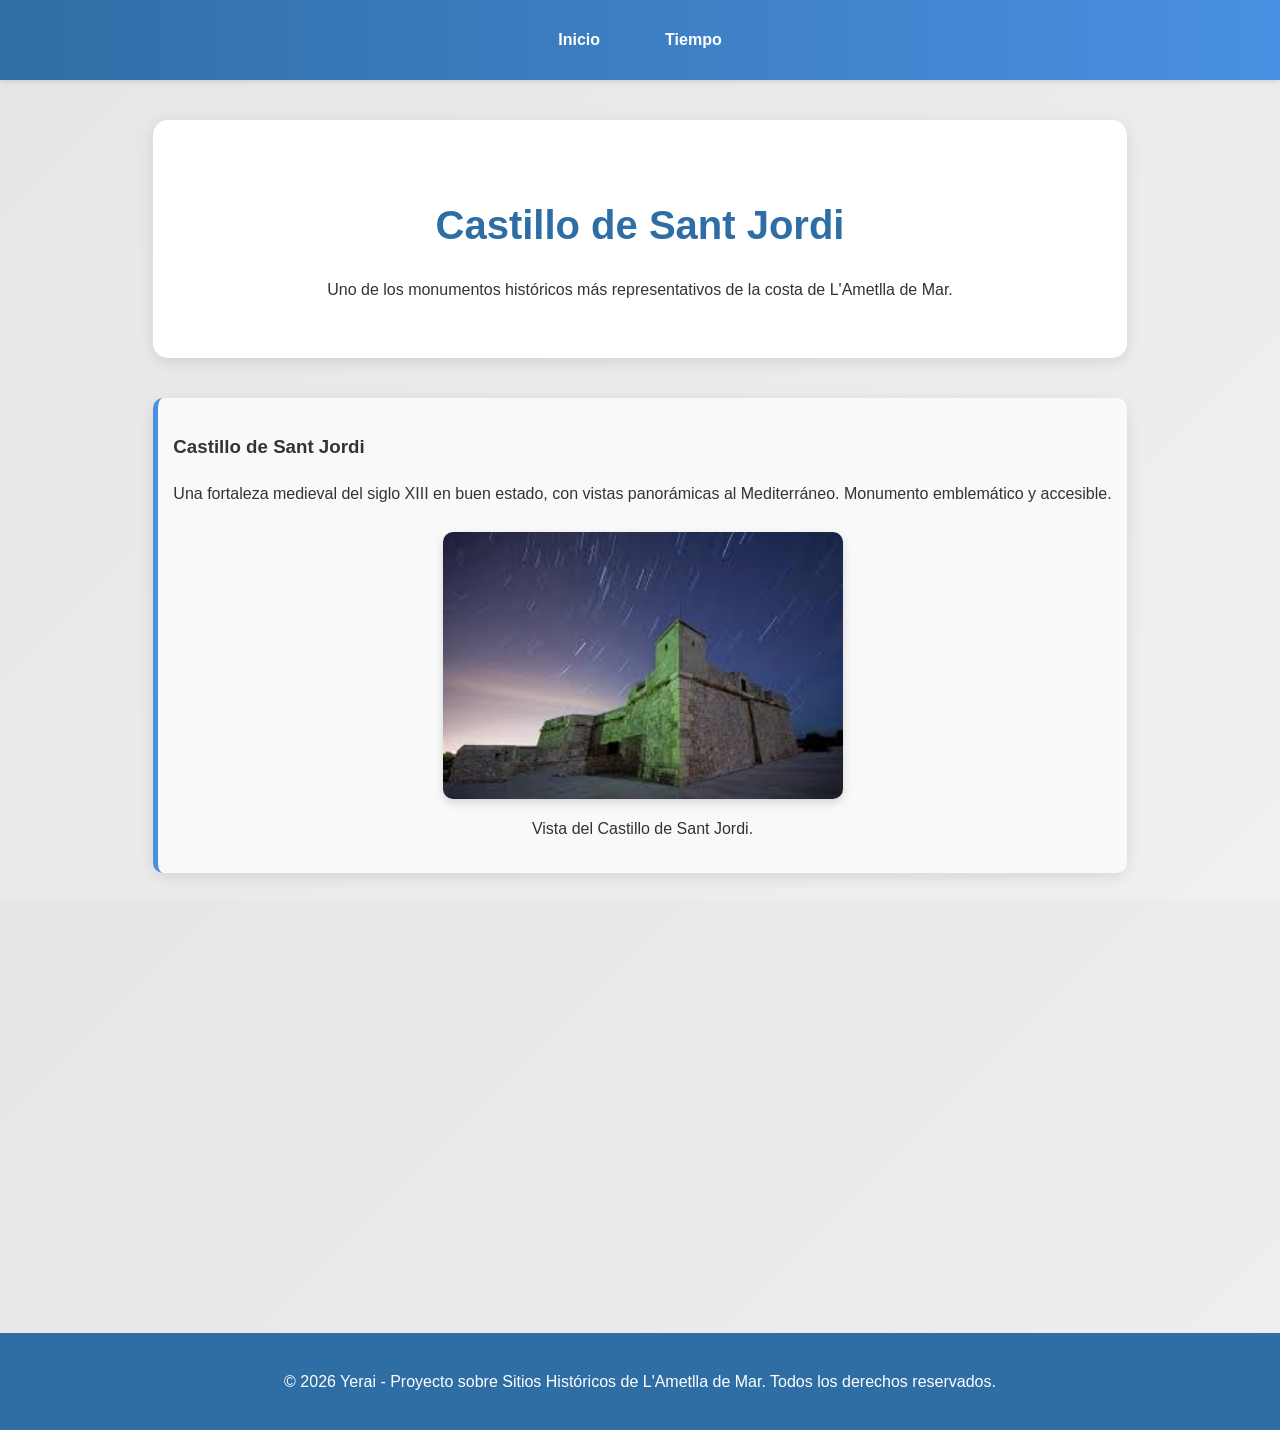
==== Castillo de Sant Jordi.html @ 8fd0814e "Add files via upload" ====
<!DOCTYPE html>
<html lang="es">
<head>
    <meta charset="UTF-8">
    <meta name="viewport" content="width=device-width, initial-scale=1.0">
    <title>Castillo de Sant Jordi</title>
    <link rel="icon" href="favicon.ico" type="image/x-icon">
    <link rel="stylesheet" href="style.css">
</head>

<body>

    <nav class="navbar">
        <a href="index.html">Inicio</a>
        <a href="tiempo.html">Tiempo</a>
    </nav>

    <main>

        <section class="hero">
            <h1>Castillo de Sant Jordi</h1>
            <p>Uno de los monumentos históricos más representativos de la costa de L'Ametlla de Mar.</p>
        </section>

        <section class="site-section">

            <article class="site-entry">
                <h3>Castillo de Sant Jordi</h3>
                <p>Una fortaleza medieval del siglo XIII en buen estado, con vistas panorámicas al Mediterráneo. Monumento emblemático y accesible.</p>

                <figure>
                    <img src="imagen/descarga.jpg" alt="Castillo de Sant Jordi" loading="lazy">
                    <figcaption>Vista del Castillo de Sant Jordi.</figcaption>
                </figure>
            </article>

        </section>

    </main>

    <footer>
        <p>&copy; 2026 Yerai - Proyecto sobre Sitios Históricos de L'Ametlla de Mar. Todos los derechos reservados.</p>
    </footer>

</body>
</html>
---- style.css ----
/* ESTILO GENERAL */
body {
    margin: 0;
    font-family: 'Segoe UI', Tahoma, Geneva, Verdana, sans-serif;
    background: linear-gradient(135deg, #e6e6e6, #f0f0f0);
    color: #333;
    line-height: 1.6;
}

/* NAVBAR */
.navbar {
    background: linear-gradient(90deg, #2f6ea5, #4a90e2);
    padding: 15px;
    box-shadow: 0 2px 5px rgba(0,0,0,0.1);
    position: sticky;
    top: 0;
    z-index: 100;
    display: flex;
    justify-content: center;
    gap: 15px;
}

.navbar a {
    color: white;
    text-decoration: none;
    padding: 12px 25px;
    border-radius: 25px;
    font-weight: bold;
    font-size: 16px;
    transition: background 0.3s ease, transform 0.2s ease;
    display: inline-block;
}

.navbar a:hover {
    background: rgba(255,255,255,0.2);
    transform: translateY(-2px);
}

/* CONTENIDO */
main {
    padding: 40px 20px;
    max-width: 1200px;
    margin: 0 auto;
}

/* CAJAS */
.hero,
.site-section,
.caja-clima {
    background: white;
    border-radius: 15px;
    box-shadow: 0 4px 15px rgba(0,0,0,0.1);
}

/* HERO */
.hero {
    padding: 40px;
    margin-bottom: 40px;
    text-align: center;
}

h1 {
    font-size: 2.5em;
    margin-bottom: 20px;
    color: #2f6ea5;
}

/* TARJETAS DE SITIOS */
.site-entry {
    margin-bottom: 20px;
    padding: 15px;
    background: #f9f9f9;
    border-radius: 10px;
    border-left: 5px solid #4a90e2;
    transition: transform 0.2s ease, box-shadow 0.2s ease;
}

.site-entry:hover {
    transform: translateY(-3px);
    box-shadow: 0 6px 15px rgba(0,0,0,0.15);
}

/* IMÁGENES */
.site-entry img {
    width: 100%;
    max-width: 400px;
    border-radius: 10px;
    margin: 10px 0;
    box-shadow: 0 4px 10px rgba(0,0,0,0.15);
    transition: transform 0.3s ease;
}

.site-entry img:hover {
    transform: scale(1.05);
}

.site-entry figure {
    text-align: center;
}

/* CLIMA */
.caja-clima {
    max-width: 400px;
    margin: 50px auto;
    padding: 30px;
    border-top: 5px solid #4a90e2;
}

.temp {
    font-size: 4em;
    font-weight: bold;
}

/* FOOTER */
footer {
    text-align: center;
    padding: 20px;
    background: #2f6ea5;
    color: white;
    margin-top: 400px;
}

/* RESPONSIVE */
@media (max-width: 768px) {
    h1 {
        font-size: 2em;
    }

    .navbar a {
        padding: 10px 15px;
        font-size: 14px;
    }

    .hero,
    .site-section {
        padding: 20px;
    }
}
html, body {
    height: 100%;
}

body {
    display: flex;
    flex-direction: column;
}

main {
    flex: 1;
}
.btn-link{
    display: block;
    width: 100%;
    padding: 15px;
    background-color: #ffffff;
    color: black;
    text-decoration: none;
    border-radius: 8px;
    box-sizing: border-box;
}

.btn-link:hover{
    background-color: #4a90e2;
    color: white;
}
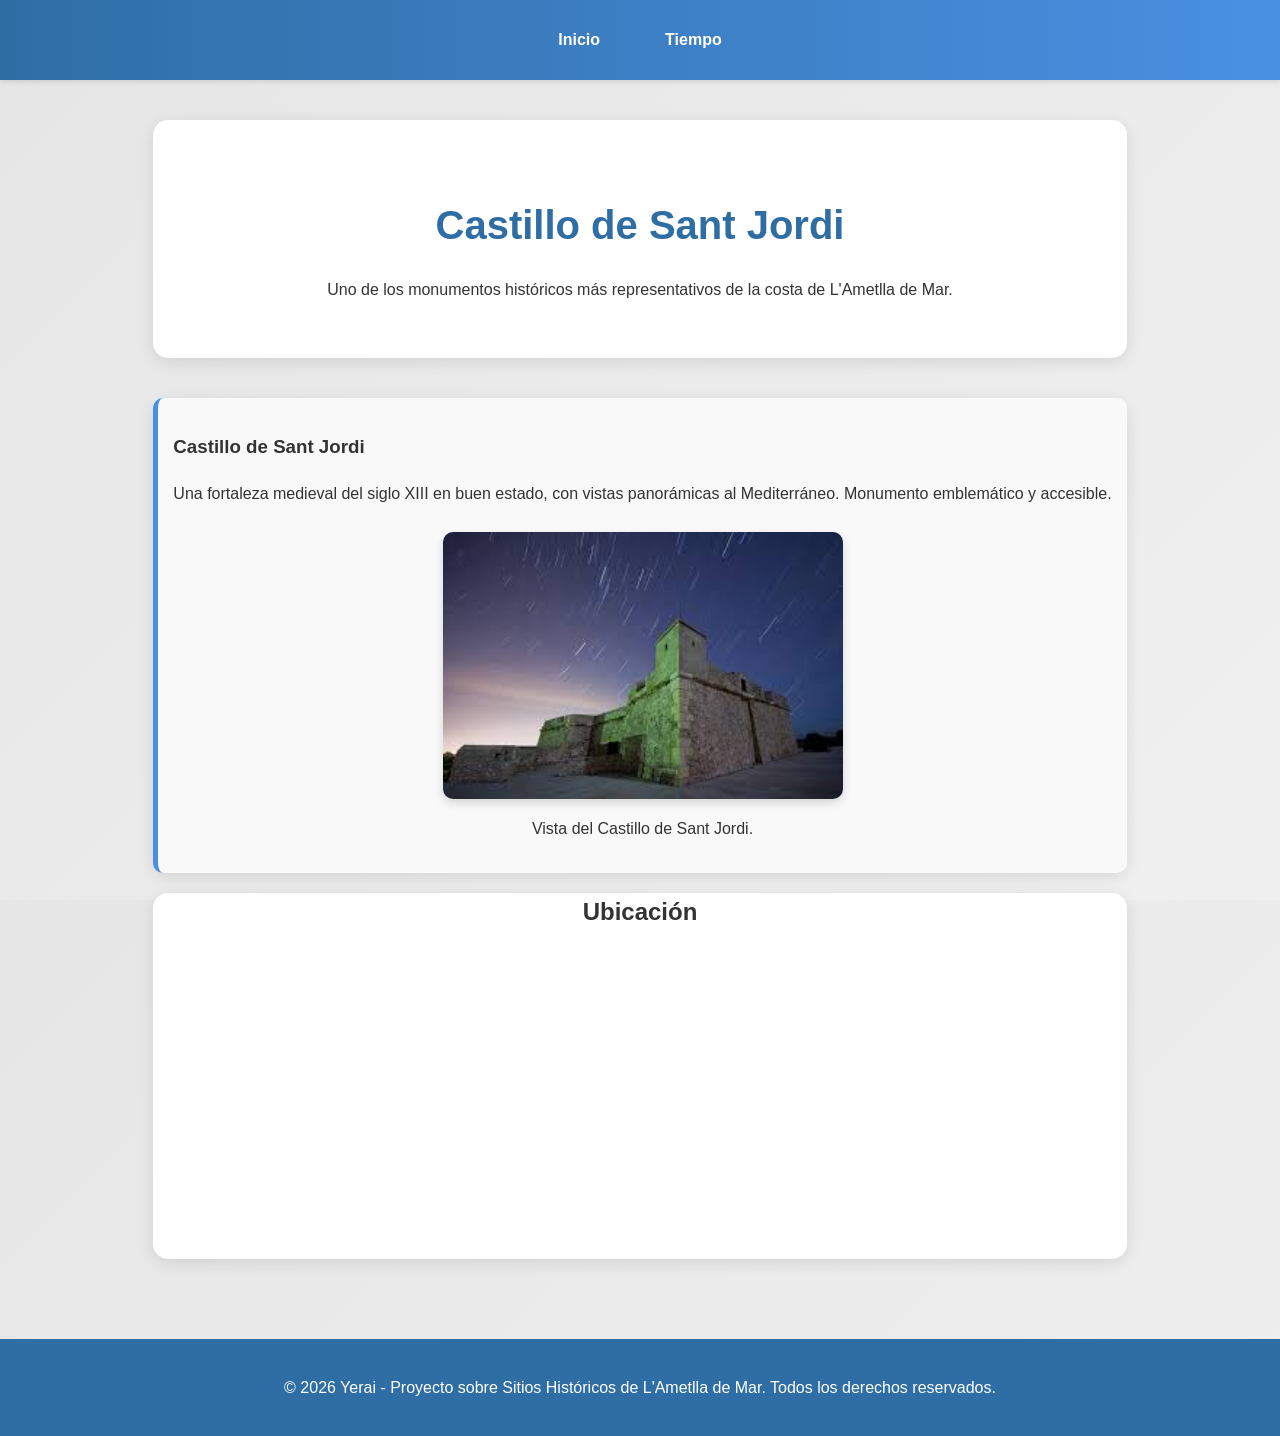
==== commit 4f19d1c1: "Add files via upload" ====
--- a/Castillo de Sant Jordi.html
+++ b/Castillo de Sant Jordi.html
@@ -4,7 +4,7 @@
     <meta charset="UTF-8">
     <meta name="viewport" content="width=device-width, initial-scale=1.0">
     <title>Castillo de Sant Jordi</title>
-    <link rel="icon" href="favicon.ico" type="image/x-icon">
+  <link rel="icon" href="imagen/OIP (1).jpg" type="image/jpeg">
     <link rel="stylesheet" href="style.css">
 </head>
 
@@ -35,7 +35,19 @@
             </article>
 
         </section>
+</article>
 
+<section class="site-section">
+<h2>Ubicación</h2>
+
+<iframe 
+src="https://www.google.com/maps?q=Castillo+de+Sant+Jordi+L'Ametlla+de+Mar&output=embed"
+width="100%" 
+height="300" 
+style="border:0;">
+</iframe>
+
+</section>
     </main>
 
     <footer>
--- a/style.css
+++ b/style.css
@@ -1,6 +1,13 @@
 /* ESTILO GENERAL */
+html, body {
+    height: 100%;
+}
+
 body {
     margin: 0;
+    min-height: 100vh;
+    display: flex;
+    flex-direction: column;
     font-family: 'Segoe UI', Tahoma, Geneva, Verdana, sans-serif;
     background: linear-gradient(135deg, #e6e6e6, #f0f0f0);
     color: #333;
@@ -28,7 +35,6 @@
     font-weight: bold;
     font-size: 16px;
     transition: background 0.3s ease, transform 0.2s ease;
-    display: inline-block;
 }
 
 .navbar a:hover {
@@ -41,9 +47,10 @@
     padding: 40px 20px;
     max-width: 1200px;
     margin: 0 auto;
-}
-
-/* CAJAS */
+    flex: 1;
+}
+
+/* CAJAS GENERALES */
 .hero,
 .site-section,
 .caja-clima {
@@ -100,15 +107,136 @@
 
 /* CLIMA */
 .caja-clima {
-    max-width: 400px;
+    max-width: 700px;
+    width: 90%;
     margin: 50px auto;
-    padding: 30px;
+    padding: 40px;
     border-top: 5px solid #4a90e2;
-}
-
+    border-radius: 15px;
+    box-shadow: 0 6px 20px rgba(0,0,0,0.15);
+}
+
+/* CIUDAD */
+.ciudad {
+    text-align: center;
+    font-size: 22px;
+    font-weight: bold;
+}
+
+/* TEMPERATURA */
 .temp {
     font-size: 4em;
     font-weight: bold;
+    text-align: center;
+}
+
+/* DETALLES */
+.detalles {
+    display: flex;
+    justify-content: space-around;
+    margin-top: 15px;
+}
+
+.dato {
+    text-align: center;
+}
+
+.etiqueta {
+    display: block;
+    font-size: 14px;
+    opacity: 0.7;
+}
+
+/* BOTÓN RESET */
+.btn-reset {
+    display: block;
+    margin: 10px auto 25px auto;
+    padding: 10px 18px;
+    border: none;
+    background: #2f6ea5;
+    color: white;
+    border-radius: 20px;
+    cursor: pointer;
+    font-weight: bold;
+    transition: 0.3s;
+}
+
+.btn-reset:hover {
+    background: #4a90e2;
+    transform: scale(1.05);
+}
+
+/* PRONÓSTICO */
+#pronostico {
+    margin-top: 20px;
+}
+
+.pronostico-grid {
+    display: grid;
+    grid-template-columns: repeat(7, 1fr);
+    gap: 12px;
+    margin-top: 20px;
+}
+
+.card-dia {
+    background: linear-gradient(135deg, #4a90e2, #2f6ea5);
+    color: white;
+    border-radius: 15px;
+    padding: 15px 10px;
+    text-align: center;
+    cursor: pointer;
+    transition: 0.2s ease;
+    box-sizing: border-box; /* 🔥 CLAVE */
+}
+
+.card-dia:hover {
+    transform: translateY(-5px);
+}
+
+.card-dia.active {
+    outline: 2px solid white;
+    box-shadow: 0 0 15px rgba(255,255,255,0.9);
+    background: linear-gradient(135deg, #5aa0f2, #3578c9);
+}
+
+.dia-nombre {
+    font-weight: bold;
+    margin-bottom: 8px;
+}
+
+.temp-max {
+    font-size: 18px;
+    font-weight: bold;
+}
+
+.temp-min {
+    font-size: 14px;
+    opacity: 0.8;
+}
+
+/* BOTONES DE ENLACE */
+.btn-link {
+    display: block;
+    width: 100%;
+    padding: 15px;
+    text-decoration: none;
+    color: inherit;
+    border-radius: 10px;
+    transition: background 0.3s ease;
+}
+
+.btn-link h3 {
+    margin: 0;
+    color: #333;
+}
+
+.btn-link:hover {
+    background-color: #4a90e2;
+    color: white;
+}
+
+.btn-link:hover h3 {
+    color: white;
 }
 
 /* FOOTER */
@@ -117,11 +245,18 @@
     padding: 20px;
     background: #2f6ea5;
     color: white;
-    margin-top: 400px;
+    margin-top: 40px;
+}
+
+/* TITULOS */
+.site-section h2 {
+    text-align: center;
+    margin-bottom: 20px;
 }
 
 /* RESPONSIVE */
 @media (max-width: 768px) {
+
     h1 {
         font-size: 2em;
     }
@@ -135,31 +270,10 @@
     .site-section {
         padding: 20px;
     }
-}
-html, body {
-    height: 100%;
-}
-
-body {
-    display: flex;
-    flex-direction: column;
-}
-
-main {
-    flex: 1;
-}
-.btn-link{
-    display: block;
-    width: 100%;
-    padding: 15px;
-    background-color: #ffffff;
-    color: black;
-    text-decoration: none;
-    border-radius: 8px;
-    box-sizing: border-box;
-}
-
-.btn-link:hover{
-    background-color: #4a90e2;
-    color: white;
-}
+
+    .detalles {
+        flex-direction: column;
+        gap: 10px;
+    }
+
+}
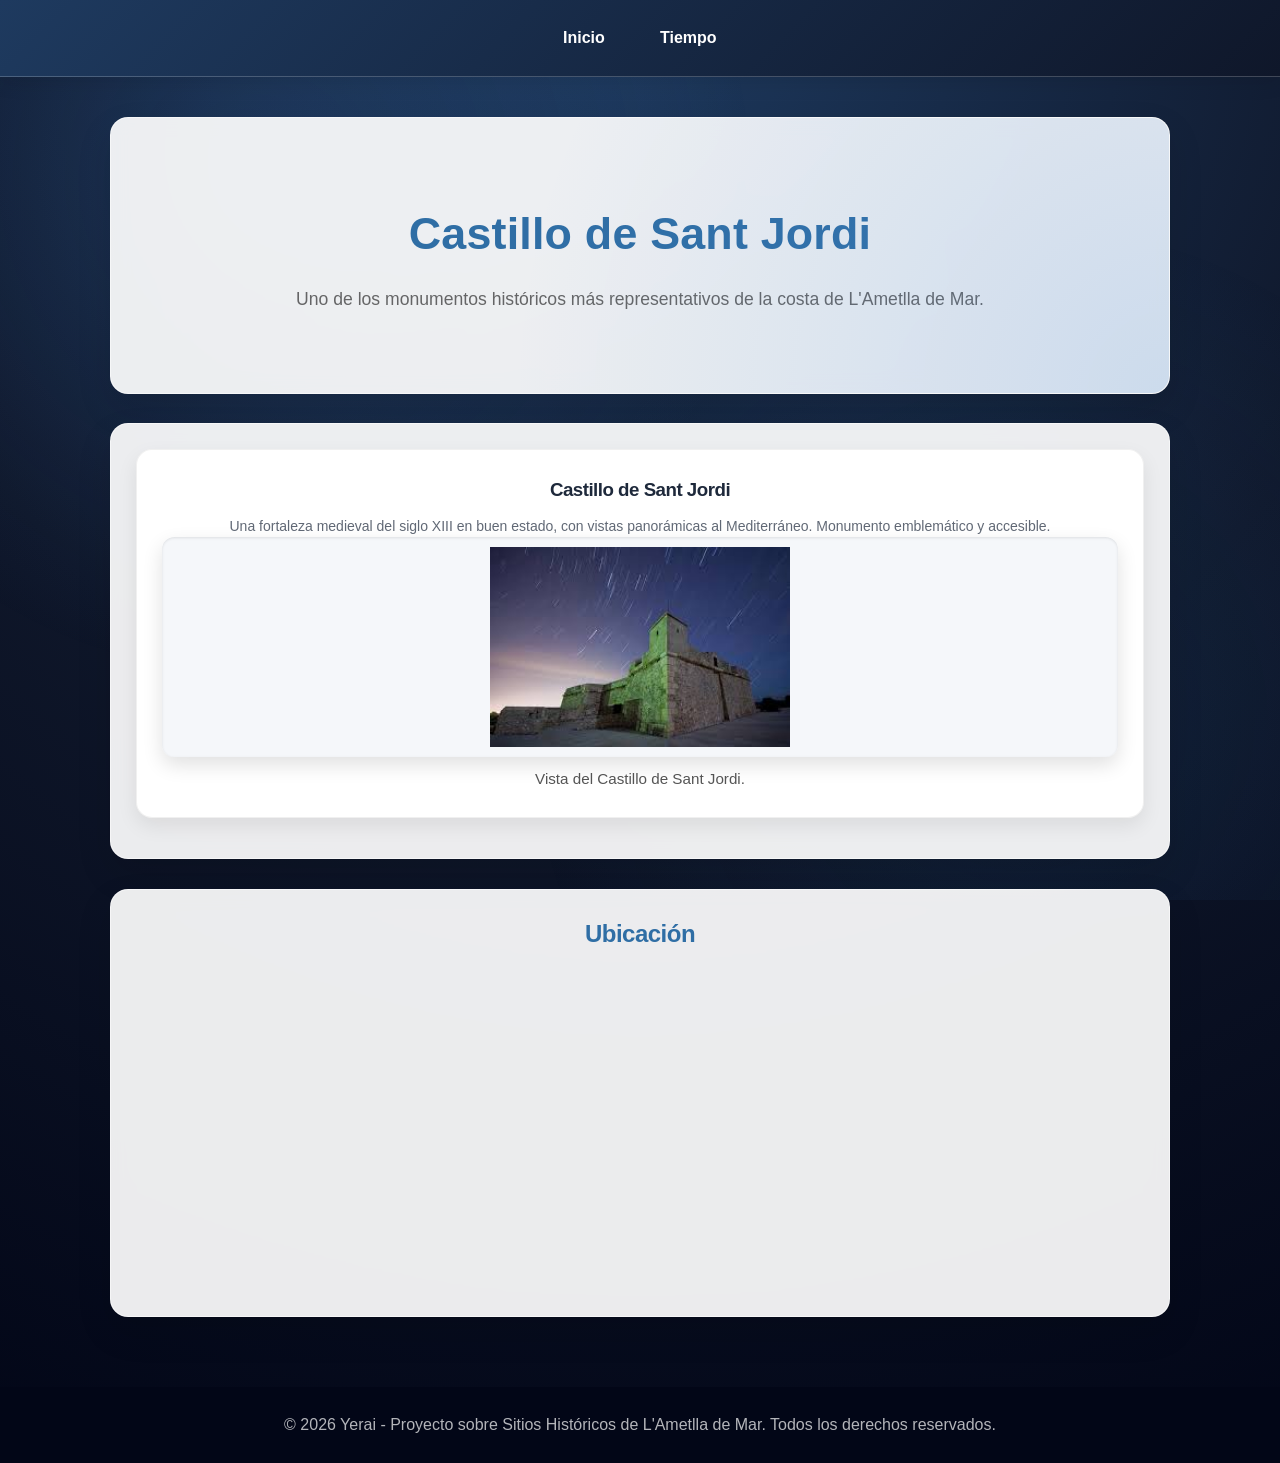
==== commit 3190208c: "Add files via upload" ====
--- a/Castillo de Sant Jordi.html
+++ b/Castillo de Sant Jordi.html
@@ -6,6 +6,8 @@
     <title>Castillo de Sant Jordi</title>
   <link rel="icon" href="imagen/OIP (1).jpg" type="image/jpeg">
     <link rel="stylesheet" href="style.css">
+<script async src="https://pagead2.googlesyndication.com/pagead/js/adsbygoogle.js?client=ca-pub-5099643810330206"
+     crossorigin="anonymous"></script>
 </head>
 
 <body>
--- a/style.css
+++ b/style.css
@@ -1,207 +1,307 @@
-/* ESTILO GENERAL */
-html, body {
-    height: 100%;
-}
-
+/* RESET */
+* {
+    margin: 0;
+    padding: 0;
+    box-sizing: border-box;
+}
+
+html {
+    scroll-behavior: smooth;
+}
+
+/* BODY */
 body {
-    margin: 0;
     min-height: 100vh;
     display: flex;
     flex-direction: column;
     font-family: 'Segoe UI', Tahoma, Geneva, Verdana, sans-serif;
-    background: linear-gradient(135deg, #e6e6e6, #f0f0f0);
+    background:
+        radial-gradient(circle at top, rgba(74, 144, 226, 0.18), transparent 35%),
+        linear-gradient(135deg, #e6e6e6, #f0f0f0);
     color: #333;
     line-height: 1.6;
+    overflow-x: hidden;
 }
 
 /* NAVBAR */
 .navbar {
     background: linear-gradient(90deg, #2f6ea5, #4a90e2);
-    padding: 15px;
-    box-shadow: 0 2px 5px rgba(0,0,0,0.1);
+    padding: 15px 18px;
+    display: flex;
+    justify-content: center;
+    gap: 15px;
     position: sticky;
     top: 0;
     z-index: 100;
-    display: flex;
-    justify-content: center;
-    gap: 15px;
+    box-shadow: 0 6px 20px rgba(0, 0, 0, 0.12);
+    backdrop-filter: blur(8px);
 }
 
 .navbar a {
     color: white;
     text-decoration: none;
-    padding: 12px 25px;
-    border-radius: 25px;
+    padding: 10px 20px;
+    border-radius: 20px;
     font-weight: bold;
-    font-size: 16px;
-    transition: background 0.3s ease, transform 0.2s ease;
+    transition: transform 0.25s ease, background 0.25s ease, box-shadow 0.25s ease;
+    will-change: transform;
 }
 
 .navbar a:hover {
-    background: rgba(255,255,255,0.2);
+    background: rgba(255, 255, 255, 0.18);
     transform: translateY(-2px);
+    box-shadow: 0 4px 10px rgba(0, 0, 0, 0.12);
 }
 
 /* CONTENIDO */
 main {
-    padding: 40px 20px;
-    max-width: 1200px;
+    flex: 1;
+    width: min(1200px, calc(100% - 30px));
     margin: 0 auto;
-    flex: 1;
+    padding: 30px 0 40px;
 }
 
 /* CAJAS GENERALES */
 .hero,
 .site-section,
 .caja-clima {
-    background: white;
-    border-radius: 15px;
-    box-shadow: 0 4px 15px rgba(0,0,0,0.1);
+    background: rgba(255, 255, 255, 0.96);
+    border-radius: 18px;
+    box-shadow: 0 10px 28px rgba(0, 0, 0, 0.09);
+    border: 1px solid rgba(255, 255, 255, 0.55);
+    transition: transform 0.28s ease, box-shadow 0.28s ease;
+}
+
+.hero:hover,
+.site-section:hover,
+.caja-clima:hover {
+    box-shadow: 0 14px 32px rgba(0, 0, 0, 0.11);
 }
 
 /* HERO */
 .hero {
-    padding: 40px;
-    margin-bottom: 40px;
     text-align: center;
-}
-
-h1 {
-    font-size: 2.5em;
+    padding: 42px 28px;
+    margin-bottom: 30px;
+    position: relative;
+    overflow: hidden;
+}
+
+.hero::before {
+    content: "";
+    position: absolute;
+    inset: 0;
+    background: linear-gradient(135deg, rgba(74, 144, 226, 0.08), transparent 55%);
+    pointer-events: none;
+}
+
+.hero h1 {
+    font-size: clamp(2rem, 4vw, 2.8rem);
+    color: #2f6ea5;
+    margin-bottom: 10px;
+    letter-spacing: 0.2px;
+}
+
+.hero p {
+    max-width: 760px;
+    margin: 0 auto;
+    font-size: 1.05rem;
+    color: #444;
+}
+
+/* SECCIÓN */
+.site-section {
+    padding: 25px;
+    margin-bottom: 30px;
+}
+
+.site-section h2 {
+    text-align: center;
     margin-bottom: 20px;
     color: #2f6ea5;
-}
-
-/* TARJETAS DE SITIOS */
+    font-size: 1.5rem;
+}
+
+/* TARJETAS */
 .site-entry {
-    margin-bottom: 20px;
+    background: linear-gradient(180deg, #fbfbfb, #f3f6fa);
     padding: 15px;
-    background: #f9f9f9;
-    border-radius: 10px;
+    border-radius: 14px;
     border-left: 5px solid #4a90e2;
-    transition: transform 0.2s ease, box-shadow 0.2s ease;
+    margin-bottom: 15px;
+    transition: transform 0.25s ease, box-shadow 0.25s ease, border-color 0.25s ease;
+    position: relative;
+    overflow: hidden;
+}
+
+.site-entry::after {
+    content: "";
+    position: absolute;
+    inset: 0;
+    background: linear-gradient(90deg, rgba(74, 144, 226, 0.08), transparent 45%);
+    opacity: 0;
+    transition: opacity 0.25s ease;
+    pointer-events: none;
 }
 
 .site-entry:hover {
-    transform: translateY(-3px);
-    box-shadow: 0 6px 15px rgba(0,0,0,0.15);
+    transform: translateY(-5px);
+    box-shadow: 0 12px 24px rgba(0, 0, 0, 0.12);
+    border-left-color: #2f6ea5;
+}
+
+.site-entry:hover::after {
+    opacity: 1;
+}
+
+/* LINKS */
+.btn-link {
+    display: block;
+    text-decoration: none;
+    color: inherit;
+}
+
+.btn-link h3 {
+    margin: 0;
+    color: #222;
+    transition: color 0.25s ease, transform 0.25s ease;
+}
+
+.btn-link:hover h3 {
+    color: #2f6ea5;
 }
 
 /* IMÁGENES */
 .site-entry img {
     width: 100%;
-    max-width: 400px;
-    border-radius: 10px;
-    margin: 10px 0;
-    box-shadow: 0 4px 10px rgba(0,0,0,0.15);
-    transition: transform 0.3s ease;
-}
-
-.site-entry img:hover {
-    transform: scale(1.05);
+    height: 220px;
+    object-fit: contain;
+    display: block;
+    background: linear-gradient(135deg, #f5f7fa, #e9eef5);
+    border-radius: 12px;
+    padding: 8px;
+    margin-bottom: 10px;
+    transition: transform 0.35s ease, filter 0.35s ease;
+    filter: saturate(1.03);
+}
+
+.site-entry:hover img {
+    transform: scale(1.02);
+    filter: saturate(1.08);
 }
 
 .site-entry figure {
     text-align: center;
+}
+
+.site-entry figcaption {
+    margin-top: 8px;
+    font-size: 0.95rem;
+    color: #555;
 }
 
 /* CLIMA */
 .caja-clima {
     max-width: 700px;
-    width: 90%;
-    margin: 50px auto;
-    padding: 40px;
+    margin: 40px auto;
+    padding: 30px;
     border-top: 5px solid #4a90e2;
-    border-radius: 15px;
-    box-shadow: 0 6px 20px rgba(0,0,0,0.15);
-}
-
-/* CIUDAD */
+}
+
 .ciudad {
     text-align: center;
+    font-weight: bold;
     font-size: 22px;
+    color: #2f6ea5;
+    margin-bottom: 10px;
+}
+
+.temp {
+    text-align: center;
+    font-size: clamp(3rem, 8vw, 4.2rem);
     font-weight: bold;
-}
-
-/* TEMPERATURA */
-.temp {
-    font-size: 4em;
-    font-weight: bold;
-    text-align: center;
-}
-
-/* DETALLES */
+    color: #1f2d3a;
+    letter-spacing: -1px;
+}
+
 .detalles {
     display: flex;
     justify-content: space-around;
+    gap: 16px;
     margin-top: 15px;
 }
 
 .dato {
     text-align: center;
+    flex: 1;
+    padding: 10px 8px;
+    border-radius: 12px;
+    background: rgba(74, 144, 226, 0.06);
 }
 
 .etiqueta {
     display: block;
     font-size: 14px;
-    opacity: 0.7;
+    opacity: 0.75;
+    margin-bottom: 4px;
 }
 
 /* BOTÓN RESET */
 .btn-reset {
     display: block;
-    margin: 10px auto 25px auto;
-    padding: 10px 18px;
+    margin: 15px auto;
+    padding: 10px 20px;
     border: none;
-    background: #2f6ea5;
+    background: linear-gradient(90deg, #2f6ea5, #4a90e2);
     color: white;
-    border-radius: 20px;
+    border-radius: 999px;
     cursor: pointer;
     font-weight: bold;
-    transition: 0.3s;
+    box-shadow: 0 8px 18px rgba(74, 144, 226, 0.18);
+    transition: transform 0.25s ease, box-shadow 0.25s ease, filter 0.25s ease;
 }
 
 .btn-reset:hover {
-    background: #4a90e2;
-    transform: scale(1.05);
+    transform: translateY(-2px);
+    box-shadow: 0 12px 22px rgba(74, 144, 226, 0.24);
+    filter: brightness(1.03);
 }
 
 /* PRONÓSTICO */
-#pronostico {
-    margin-top: 20px;
-}
-
 .pronostico-grid {
     display: grid;
-    grid-template-columns: repeat(7, 1fr);
-    gap: 12px;
+    grid-template-columns: repeat(7, minmax(0, 1fr));
+    gap: 10px;
     margin-top: 20px;
 }
 
 .card-dia {
     background: linear-gradient(135deg, #4a90e2, #2f6ea5);
     color: white;
-    border-radius: 15px;
-    padding: 15px 10px;
+    border-radius: 14px;
+    padding: 14px 10px;
     text-align: center;
     cursor: pointer;
-    transition: 0.2s ease;
-    box-sizing: border-box; /* 🔥 CLAVE */
+    transition: transform 0.25s ease, box-shadow 0.25s ease, filter 0.25s ease;
+    box-shadow: 0 8px 16px rgba(47, 110, 165, 0.14);
+    user-select: none;
 }
 
 .card-dia:hover {
     transform: translateY(-5px);
+    box-shadow: 0 12px 22px rgba(47, 110, 165, 0.2);
+    filter: brightness(1.03);
 }
 
 .card-dia.active {
     outline: 2px solid white;
-    box-shadow: 0 0 15px rgba(255,255,255,0.9);
     background: linear-gradient(135deg, #5aa0f2, #3578c9);
+    box-shadow: 0 0 0 4px rgba(74, 144, 226, 0.14), 0 12px 22px rgba(47, 110, 165, 0.22);
 }
 
 .dia-nombre {
     font-weight: bold;
-    margin-bottom: 8px;
+    margin-bottom: 6px;
 }
 
 .temp-max {
@@ -211,32 +311,7 @@
 
 .temp-min {
     font-size: 14px;
-    opacity: 0.8;
-}
-
-/* BOTONES DE ENLACE */
-.btn-link {
-    display: block;
-    width: 100%;
-    padding: 15px;
-    text-decoration: none;
-    color: inherit;
-    border-radius: 10px;
-    transition: background 0.3s ease;
-}
-
-.btn-link h3 {
-    margin: 0;
-    color: #333;
-}
-
-.btn-link:hover {
-    background-color: #4a90e2;
-    color: white;
-}
-
-.btn-link:hover h3 {
-    color: white;
+    opacity: 0.82;
 }
 
 /* FOOTER */
@@ -245,35 +320,1494 @@
     padding: 20px;
     background: #2f6ea5;
     color: white;
-    margin-top: 40px;
-}
-
-/* TITULOS */
-.site-section h2 {
-    text-align: center;
-    margin-bottom: 20px;
+    margin-top: auto;
 }
 
 /* RESPONSIVE */
 @media (max-width: 768px) {
 
-    h1 {
-        font-size: 2em;
+    .hero {
+        padding: 30px 20px;
     }
 
-    .navbar a {
-        padding: 10px 15px;
-        font-size: 14px;
+    .hero h1 {
+        font-size: 2rem;
     }
 
-    .hero,
     .site-section {
         padding: 20px;
     }
 
     .detalles {
         flex-direction: column;
-        gap: 10px;
     }
 
+    .pronostico-grid {
+        grid-template-columns: repeat(2, minmax(0, 1fr));
+    }
+
+    .site-entry img {
+        height: 180px;
+    }
+
+    .caja-clima {
+        padding: 22px;
+    }
+}
+/* ===================================== */
+/* 🔥 EFECTO PREMIUM GLOBAL */
+/* ===================================== */
+
+/* Scroll suave + sensación fluida */
+body {
+    animation: fadeIn 0.6s ease;
+}
+
+@keyframes fadeIn {
+    from {opacity: 0; transform: translateY(10px);}
+    to {opacity: 1; transform: translateY(0);}
+}
+
+/* ===================================== */
+/* ✨ HERO MÁS PRO */
+/* ===================================== */
+.hero {
+    position: relative;
+    overflow: hidden;
+}
+
+.hero::after {
+    content: "";
+    position: absolute;
+    width: 200%;
+    height: 200%;
+    top: -50%;
+    left: -50%;
+    background: radial-gradient(circle, rgba(74,144,226,0.15), transparent 60%);
+    animation: moverFondo 8s infinite linear;
+}
+
+@keyframes moverFondo {
+    0% { transform: rotate(0deg);}
+    100% { transform: rotate(360deg);}
+}
+
+/* ===================================== */
+/* 🧊 TARJETAS NIVEL APP */
+/* ===================================== */
+.site-entry {
+    backdrop-filter: blur(10px);
+    border: 1px solid rgba(255,255,255,0.4);
+}
+
+/* Brillo al pasar */
+.site-entry::before {
+    content: "";
+    position: absolute;
+    top: 0;
+    left: -100%;
+    width: 60%;
+    height: 100%;
+    background: linear-gradient(120deg, transparent, rgba(255,255,255,0.5), transparent);
+    transition: 0.5s;
+}
+
+.site-entry:hover::before {
+    left: 120%;
+}
+
+/* ===================================== */
+/* 🖼️ IMÁGENES MÁS PREMIUM */
+/* ===================================== */
+.site-entry img {
+    box-shadow: 0 10px 20px rgba(0,0,0,0.15);
+}
+
+/* ===================================== */
+/* 🔘 BOTONES MÁS VIVOS */
+/* ===================================== */
+.btn-reset {
+    position: relative;
+    overflow: hidden;
+}
+
+.btn-reset::after {
+    content: "";
+    position: absolute;
+    width: 200%;
+    height: 200%;
+    background: radial-gradient(circle, rgba(255,255,255,0.4), transparent);
+    top: -50%;
+    left: -50%;
+    opacity: 0;
+    transition: 0.4s;
+}
+
+.btn-reset:hover::after {
+    opacity: 1;
+}
+
+/* ===================================== */
+/* 🌤️ CLIMA MÁS VISUAL */
+/* ===================================== */
+.caja-clima {
+    position: relative;
+    overflow: hidden;
+}
+
+.caja-clima::after {
+    content: "";
+    position: absolute;
+    inset: 0;
+    background: linear-gradient(135deg, rgba(74,144,226,0.1), transparent);
+    pointer-events: none;
+}
+
+/* ===================================== */
+/* 📅 PRONÓSTICO PRO */
+/* ===================================== */
+.card-dia {
+    position: relative;
+    overflow: hidden;
+}
+
+.card-dia::after {
+    content: "";
+    position: absolute;
+    inset: 0;
+    background: radial-gradient(circle, rgba(255,255,255,0.3), transparent);
+    opacity: 0;
+    transition: 0.3s;
+}
+
+.card-dia:hover::after {
+    opacity: 1;
+}
+
+/* ===================================== */
+/* 🧠 MICROINTERACCIONES */
+/* ===================================== */
+
+/* Click efecto */
+button:active,
+.card-dia:active,
+.site-entry:active {
+    transform: scale(0.97);
+}
+
+/* Links más suaves */
+a {
+    transition: all 0.2s ease;
+}
+
+/* ===================================== */
+/* 💎 SOMBRAS MÁS REALISTAS */
+/* ===================================== */
+.hero,
+.site-section,
+.caja-clima {
+    box-shadow: 0 15px 35px rgba(0,0,0,0.12);
+}
+/* ===================================== */
+/* 💎 NIVEL DIOS VISUAL */
+/* ===================================== */
+
+/* Fondo dinámico premium */
+body::before {
+    content: "";
+    position: fixed;
+    inset: 0;
+    background: radial-gradient(circle at 20% 20%, rgba(74,144,226,0.15), transparent 40%),
+                radial-gradient(circle at 80% 80%, rgba(47,110,165,0.15), transparent 40%);
+    z-index: -1;
+    animation: fondoMove 12s infinite alternate ease-in-out;
+}
+
+@keyframes fondoMove {
+    0% {transform: scale(1);}
+    100% {transform: scale(1.2);}
+}
+
+/* ===================================== */
+/* ✨ NAVBAR GLASS PRO */
+/* ===================================== */
+.navbar {
+    backdrop-filter: blur(12px);
+    background: rgba(47,110,165,0.85);
+    box-shadow: 0 10px 30px rgba(0,0,0,0.2);
+}
+
+/* Glow al hover */
+.navbar a:hover {
+    box-shadow: 0 0 10px rgba(255,255,255,0.5);
+}
+
+/* ===================================== */
+/* 🧊 HERO ULTRA */
+/* ===================================== */
+.hero {
+    position: relative;
+    overflow: hidden;
+}
+
+.hero::before {
+    content: "";
+    position: absolute;
+    inset: 0;
+    background: linear-gradient(120deg, transparent, rgba(255,255,255,0.4), transparent);
+    transform: translateX(-100%);
+    animation: brilloHero 4s infinite;
+}
+
+@keyframes brilloHero {
+    0% {transform: translateX(-100%);}
+    100% {transform: translateX(100%);}
+}
+
+/* ===================================== */
+/* 🧠 TARJETAS INTELIGENTES */
+/* ===================================== */
+.site-entry {
+    position: relative;
+    transform-style: preserve-3d;
+}
+
+/* Efecto 3D suave */
+.site-entry:hover {
+    transform: rotateX(3deg) rotateY(-3deg) scale(1.02);
+}
+
+/* Sombra flotante */
+.site-entry::after {
+    content: "";
+    position: absolute;
+    bottom: -10px;
+    left: 10%;
+    width: 80%;
+    height: 15px;
+    background: rgba(0,0,0,0.2);
+    filter: blur(10px);
+    opacity: 0;
+    transition: 0.3s;
+}
+
+.site-entry:hover::after {
+    opacity: 1;
+}
+
+/* ===================================== */
+/* 🖼️ IMÁGENES NIVEL APP */
+/* ===================================== */
+.site-entry img {
+    border-radius: 12px;
+    background: linear-gradient(135deg, #f5f7fa, #e9eef5);
+    transition: transform 0.4s ease, filter 0.4s ease;
+}
+
+/* Zoom suave tipo iOS */
+.site-entry:hover img {
+    transform: scale(1.05);
+    filter: brightness(1.05) contrast(1.05);
+}
+
+/* ===================================== */
+/* ✨ TEXTO MÁS VIVO */
+/* ===================================== */
+h1, h2, h3 {
+    letter-spacing: 0.5px;
+}
+
+/* ===================================== */
+/* 🔘 BOTONES PRO INTERACTIVOS */
+/* ===================================== */
+button {
+    position: relative;
+    overflow: hidden;
+}
+
+/* Efecto onda al click */
+button::after {
+    content: "";
+    position: absolute;
+    width: 300%;
+    height: 300%;
+    background: radial-gradient(circle, rgba(255,255,255,0.4), transparent);
+    top: -100%;
+    left: -100%;
+    opacity: 0;
+    transition: 0.5s;
+}
+
+button:hover::after {
+    opacity: 1;
+}
+
+/* ===================================== */
+/* 🌤️ CLIMA PREMIUM PRO */
+/* ===================================== */
+.caja-clima {
+    backdrop-filter: blur(10px);
+    background: rgba(255,255,255,0.9);
+}
+
+/* ===================================== */
+/* 📅 PRONÓSTICO ANIMADO */
+/* ===================================== */
+.card-dia {
+    position: relative;
+    overflow: hidden;
+}
+
+/* Efecto luz */
+.card-dia::before {
+    content: "";
+    position: absolute;
+    width: 200%;
+    height: 200%;
+    background: linear-gradient(120deg, transparent, rgba(255,255,255,0.4), transparent);
+    top: -50%;
+    left: -50%;
+    transform: rotate(25deg);
+    opacity: 0;
+    transition: 0.4s;
+}
+
+.card-dia:hover::before {
+    opacity: 1;
+    animation: luzMove 1s forwards;
+}
+
+@keyframes luzMove {
+    from {transform: translateX(-100%) rotate(25deg);}
+    to {transform: translateX(100%) rotate(25deg);}
+}
+
+/* ===================================== */
+/* ⚡ MICROINTERACCIONES PRO */
+/* ===================================== */
+
+/* Click realista */
+button:active,
+.site-entry:active,
+.card-dia:active {
+    transform: scale(0.96);
+}
+
+/* Aparición en scroll */
+.hero,
+.site-section,
+.site-entry {
+    animation: aparecer 0.6s ease;
+}
+
+@keyframes aparecer {
+    from {
+        opacity: 0;
+        transform: translateY(20px);
+    }
+    to {
+        opacity: 1;
+        transform: translateY(0);
+    }
+}
+
+/* ===================================== */
+/* 💎 EFECTO CRISTAL GLOBAL */
+/* ===================================== */
+.hero,
+.site-section,
+.caja-clima {
+    backdrop-filter: blur(12px);
+}
+
+/* ===================================== */
+/* 🔥 SCROLL PERSONALIZADO */
+/* ===================================== */
+::-webkit-scrollbar {
+    width: 10px;
+}
+
+::-webkit-scrollbar-track {
+    background: #e0e0e0;
+}
+
+::-webkit-scrollbar-thumb {
+    background: linear-gradient(#4a90e2, #2f6ea5);
+    border-radius: 10px;
+}
+
+::-webkit-scrollbar-thumb:hover {
+    background: #2f6ea5;
+}
+/* ===================================== */
+/* 🧠 ULTRA PREMIUM REAL (nivel Apple) */
+/* ===================================== */
+
+/* Movimiento suave global */
+* {
+    transition: all 0.25s cubic-bezier(.4,0,.2,1);
+}
+
+/* Scroll más suave visualmente */
+html {
+    scroll-behavior: smooth;
+}
+
+/* ===================================== */
+/* 💎 PROFUNDIDAD REAL (capas) */
+/* ===================================== */
+.hero,
+.site-section,
+.caja-clima {
+    transform: translateZ(0);
+    will-change: transform;
+}
+
+/* Hover más natural (no exagerado) */
+.site-entry:hover {
+    transform: translateY(-6px) scale(1.01);
+}
+
+/* ===================================== */
+/* ✨ EFECTO “RESPIRA” (muy pro) */
+/* ===================================== */
+.hero {
+    animation: respirar 6s ease-in-out infinite;
+}
+
+@keyframes respirar {
+    0%, 100% { transform: scale(1); }
+    50% { transform: scale(1.01); }
+}
+
+/* ===================================== */
+/* 🖼️ IMÁGENES NIVEL APP REAL */
+/* ===================================== */
+.site-entry img {
+    height: 220px;
+    object-fit: contain;
+    background: #f4f6f8;
+    border-radius: 14px;
+}
+
+/* Sombra interna elegante */
+.site-entry img {
+    box-shadow:
+        inset 0 1px 3px rgba(0,0,0,0.1),
+        0 8px 20px rgba(0,0,0,0.12);
+}
+
+/* ===================================== */
+/* 🧊 TARJETAS MÁS LIMPIAS */
+/* ===================================== */
+.site-entry {
+    border-left: none;
+    border: 1px solid rgba(0,0,0,0.06);
+}
+
+/* Línea animada premium */
+.site-entry::before {
+    content: "";
+    position: absolute;
+    left: 0;
+    top: 0;
+    height: 100%;
+    width: 3px;
+    background: linear-gradient(#4a90e2, #2f6ea5);
+    transform: scaleY(0);
+    transform-origin: top;
+    transition: 0.3s;
+}
+
+.site-entry:hover::before {
+    transform: scaleY(1);
+}
+
+/* ===================================== */
+/* 🔘 BOTONES NIVEL GOOGLE */
+/* ===================================== */
+button {
+    border-radius: 999px;
+    font-weight: 600;
+    letter-spacing: 0.3px;
+}
+
+/* Hover realista */
+button:hover {
+    transform: translateY(-1px);
+}
+
+/* ===================================== */
+/* 🌤️ CLIMA MÁS LIMPIO */
+/* ===================================== */
+.caja-clima {
+    border: 1px solid rgba(0,0,0,0.05);
+}
+
+/* ===================================== */
+/* 📅 PRONÓSTICO MÁS PRO */
+/* ===================================== */
+.card-dia {
+    border-radius: 16px;
+    font-weight: 500;
+}
+
+/* Animación suave al pasar */
+.card-dia:hover {
+    transform: translateY(-4px) scale(1.03);
+}
+
+/* ===================================== */
+/* 💡 EFECTO FOCO (muy premium) */
+/* ===================================== */
+.site-entry:hover {
+    box-shadow: 0 20px 40px rgba(0,0,0,0.15);
+}
+
+/* ===================================== */
+/* 🧠 DETALLE PRO: TEXTO */
+/* ===================================== */
+body {
+    -webkit-font-smoothing: antialiased;
+}
+
+/* ===================================== */
+/* 🎯 EFECTO SELECCIÓN */
+/* ===================================== */
+::selection {
+    background: #4a90e2;
+    color: white;
+}
+/* ===================================== */
+/* 🧠 NIVEL APP REAL (ULTRA PRO) */
+/* ===================================== */
+
+/* Animación entrada suave */
+body {
+    animation: entrada 0.6s ease;
+}
+
+@keyframes entrada {
+    from {opacity: 0; transform: translateY(15px);}
+    to {opacity: 1; transform: translateY(0);}
+}
+
+/* ===================================== */
+/* 💎 TARJETAS MÁS REALISTAS */
+/* ===================================== */
+.site-entry {
+    border: 1px solid rgba(0,0,0,0.06);
+    border-radius: 16px;
+    background: white;
+    overflow: hidden;
+}
+
+/* Efecto profundidad */
+.site-entry:hover {
+    transform: translateY(-8px);
+    box-shadow: 0 25px 50px rgba(0,0,0,0.18);
+}
+
+/* Línea animada lateral */
+.site-entry::before {
+    content: "";
+    position: absolute;
+    left: 0;
+    top: 0;
+    width: 4px;
+    height: 100%;
+    background: linear-gradient(#4a90e2, #2f6ea5);
+    transform: scaleY(0);
+    transform-origin: top;
+    transition: 0.3s;
+}
+
+.site-entry:hover::before {
+    transform: scaleY(1);
+}
+
+/* ===================================== */
+/* 🖼️ IMÁGENES NIVEL APP */
+/* ===================================== */
+.site-entry img {
+    height: 220px;
+    object-fit: contain;
+    background: #f5f7fa;
+    border-radius: 12px;
+    padding: 10px;
+    transition: 0.4s;
+}
+
+/* Zoom suave tipo móvil */
+.site-entry:hover img {
+    transform: scale(1.04);
+}
+
+/* ===================================== */
+/* ✨ HERO MÁS VIVO */
+/* ===================================== */
+.hero {
+    position: relative;
+}
+
+/* Luz suave animada */
+.hero::after {
+    content: "";
+    position: absolute;
+    inset: 0;
+    background: radial-gradient(circle, rgba(74,144,226,0.2), transparent 60%);
+    animation: luzHero 6s infinite alternate;
+}
+
+@keyframes luzHero {
+    0% {opacity: 0.3;}
+    100% {opacity: 0.6;}
+}
+
+/* ===================================== */
+/* 🔘 BOTONES NIVEL APP */
+/* ===================================== */
+button {
+    border-radius: 999px;
+    font-weight: 600;
+    transition: 0.2s;
+}
+
+button:hover {
+    transform: translateY(-2px);
+}
+
+/* Click realista */
+button:active {
+    transform: scale(0.95);
+}
+
+/* ===================================== */
+/* 📅 PRONÓSTICO PREMIUM */
+/* ===================================== */
+.card-dia {
+    border-radius: 18px;
+    box-shadow: 0 10px 20px rgba(0,0,0,0.15);
+}
+
+/* Hover más vivo */
+.card-dia:hover {
+    transform: translateY(-6px) scale(1.05);
+}
+
+/* ===================================== */
+/* 🌫️ EFECTO CRISTAL REAL */
+/* ===================================== */
+.hero,
+.site-section,
+.caja-clima {
+    backdrop-filter: blur(10px);
+}
+
+/* ===================================== */
+/* 🧠 EFECTO FOCO */
+/* ===================================== */
+main:hover .site-entry {
+    opacity: 0.6;
+}
+
+main .site-entry:hover {
+    opacity: 1;
+}
+
+/* ===================================== */
+/* ⚡ MICROINTERACCIONES */
+/* ===================================== */
+a, button {
+    transition: all 0.2s ease;
+}
+
+/* ===================================== */
+/* 🎯 SCROLL PRO */
+/* ===================================== */
+::-webkit-scrollbar {
+    width: 10px;
+}
+
+::-webkit-scrollbar-thumb {
+    background: linear-gradient(#4a90e2, #2f6ea5);
+    border-radius: 10px;
+}
+/* ===================================== */
+/* 🔹 RESET */
+/* ===================================== */
+* {
+    margin: 0;
+    padding: 0;
+    box-sizing: border-box;
+}
+
+/* ===================================== */
+/* 🔹 BODY */
+/* ===================================== */
+body {
+    font-family: 'Inter', sans-serif;
+    background: linear-gradient(135deg, #eef2f7, #f8fafc);
+    color: #1e293b;
+    min-height: 100vh;
+    display: flex;
+    flex-direction: column;
+}
+
+/* ===================================== */
+/* 🔹 NAVBAR */
+/* ===================================== */
+.navbar {
+    position: sticky;
+    top: 0;
+    z-index: 100;
+    background: rgba(47, 110, 165, 0.9);
+    backdrop-filter: blur(10px);
+    padding: 15px 20px;
+    transition: 0.3s;
+}
+
+.nav-container {
+    max-width: 1200px;
+    margin: auto;
+    display: flex;
+    justify-content: space-between;
+    align-items: center;
+}
+
+.logo {
+    font-weight: 700;
+    font-size: 18px;
+    color: white;
+}
+
+.nav-links a {
+    color: white;
+    text-decoration: none;
+    margin-left: 20px;
+    font-weight: 500;
+    transition: 0.2s;
+}
+
+.nav-links a:hover {
+    opacity: 0.7;
+}
+
+/* ===================================== */
+/* 🔹 MAIN */
+/* ===================================== */
+main {
+    flex: 1;
+    max-width: 1100px;
+    margin: auto;
+    padding: 40px 20px;
+}
+
+/* ===================================== */
+/* 🔹 HERO */
+/* ===================================== */
+.hero {
+    text-align: center;
+    padding: 80px 20px;
+}
+
+.hero h1 {
+    font-size: 2.8em;
+    margin-bottom: 15px;
+}
+
+.hero p {
+    font-size: 1.1em;
+    opacity: 0.8;
+}
+
+/* BOTÓN */
+.cta {
+    margin-top: 25px;
+    padding: 12px 25px;
+    border: none;
+    border-radius: 25px;
+    background: #2f6ea5;
+    color: white;
+    font-weight: 600;
+    cursor: pointer;
+    transition: 0.3s;
+}
+
+.cta:hover {
+    background: #4a90e2;
+    transform: translateY(-2px);
+}
+
+/* ===================================== */
+/* 🔹 INTRO */
+/* ===================================== */
+.intro {
+    text-align: center;
+    margin-bottom: 60px;
+}
+
+.intro h2 {
+    margin-bottom: 15px;
+}
+
+.intro p {
+    max-width: 700px;
+    margin: 10px auto;
+    opacity: 0.8;
+}
+
+/* ===================================== */
+/* 🔹 SECCIÓN */
+/* ===================================== */
+.site-section h2 {
+    text-align: center;
+    margin-bottom: 30px;
+}
+
+/* GRID */
+.grid {
+    display: grid;
+    grid-template-columns: repeat(2, 1fr);
+    gap: 25px;
+}
+
+/* ===================================== */
+/* 🔹 TARJETAS */
+/* ===================================== */
+.site-entry {
+    background: white;
+    padding: 25px;
+    border-radius: 15px;
+    box-shadow: 0 10px 25px rgba(0,0,0,0.08);
+    transition: 0.3s;
+    text-align: center;
+    position: relative;
+}
+
+.site-entry:hover {
+    transform: translateY(-5px);
+    box-shadow: 0 20px 40px rgba(0,0,0,0.15);
+}
+
+/* ICONO */
+.icon {
+    font-size: 35px;
+    margin-bottom: 10px;
+}
+
+/* TEXTO */
+.site-entry h3 {
+    margin-bottom: 10px;
+}
+
+.site-entry p {
+    font-size: 14px;
+    opacity: 0.7;
+}
+
+/* LINK */
+.btn-link {
+    text-decoration: none;
+    color: inherit;
+    display: block;
+}
+
+/* VER MÁS */
+.ver-mas {
+    display: inline-block;
+    margin-top: 10px;
+    font-size: 14px;
+    color: #2f6ea5;
+    font-weight: 600;
+}
+
+/* ===================================== */
+/* 🔹 FRASE */
+/* ===================================== */
+.quote {
+    margin: 60px 0;
+    text-align: center;
+    font-style: italic;
+    opacity: 0.7;
+}
+
+/* ===================================== */
+/* 🔹 FOOTER */
+/* ===================================== */
+footer {
+    background: #2f6ea5;
+    color: white;
+    text-align: center;
+    padding: 25px;
+}
+
+.footer-content p {
+    margin: 5px 0;
+}
+
+/* ===================================== */
+/* 🔹 ANIMACIONES */
+/* ===================================== */
+.fade-up {
+    opacity: 0;
+    transform: translateY(20px);
+    transition: 0.6s ease;
+}
+
+.fade-up.visible {
+    opacity: 1;
+    transform: translateY(0);
+}
+
+/* DELAYS */
+.delay-1 { transition-delay: 0.1s; }
+.delay-2 { transition-delay: 0.2s; }
+.delay-3 { transition-delay: 0.3s; }
+
+/* ===================================== */
+/* 🔹 RESPONSIVE */
+/* ===================================== */
+@media (max-width: 768px) {
+
+    .grid {
+        grid-template-columns: 1fr;
+    }
+
+    .hero h1 {
+        font-size: 2em;
+    }
+
+}
+/* ===================================== */
+/* 🔥 NIVEL PRO MAX ULTRA */
+/* ===================================== */
+
+/* VARIABLES PRO */
+:root {
+    --color-primary: #2f6ea5;
+    --color-secondary: #4a90e2;
+    --color-bg: #f8fafc;
+    --color-card: #ffffff;
+    --color-text: #1e293b;
+
+    --radius: 16px;
+    --transition: all 0.3s ease;
+}
+
+/* ===================================== */
+/* 🌟 SCROLL SUAVE GLOBAL */
+/* ===================================== */
+html {
+    scroll-behavior: smooth;
+}
+
+/* ===================================== */
+/* 💎 NAVBAR ULTRA */
+/* ===================================== */
+.navbar {
+    border-bottom: 1px solid rgba(255,255,255,0.2);
+}
+
+/* efecto glass mejorado */
+.navbar {
+    backdrop-filter: blur(15px);
+}
+
+/* hover más fino */
+.nav-links a {
+    position: relative;
+}
+
+.nav-links a::after {
+    content: "";
+    position: absolute;
+    left: 0;
+    bottom: -5px;
+    width: 0%;
+    height: 2px;
+    background: white;
+    transition: 0.3s;
+}
+
+.nav-links a:hover::after {
+    width: 100%;
+}
+
+/* ===================================== */
+/* ✨ HERO PRO */
+/* ===================================== */
+.hero {
+    position: relative;
+    overflow: hidden;
+}
+
+/* brillo suave animado */
+.hero::before {
+    content: "";
+    position: absolute;
+    width: 300px;
+    height: 300px;
+    background: radial-gradient(circle, rgba(74,144,226,0.3), transparent);
+    top: -100px;
+    left: -100px;
+    animation: moverLuz 8s infinite alternate;
+}
+
+@keyframes moverLuz {
+    0% {transform: translate(0,0);}
+    100% {transform: translate(200px,200px);}
+}
+
+/* ===================================== */
+/* 🧠 GRID MÁS PRO */
+/* ===================================== */
+.grid {
+    gap: 30px;
+}
+
+/* ===================================== */
+/* 💳 TARJETAS NIVEL EMPRESA */
+/* ===================================== */
+.site-entry {
+    background: var(--color-card);
+    border-radius: var(--radius);
+    transition: var(--transition);
+    overflow: hidden;
+}
+
+/* borde premium */
+.site-entry::after {
+    content: "";
+    position: absolute;
+    inset: 0;
+    border-radius: var(--radius);
+    border: 1px solid rgba(0,0,0,0.05);
+    pointer-events: none;
+}
+
+/* efecto hover elegante */
+.site-entry:hover {
+    transform: translateY(-6px) scale(1.01);
+}
+
+/* sombra más real */
+.site-entry {
+    box-shadow: 0 8px 20px rgba(0,0,0,0.08);
+}
+
+.site-entry:hover {
+    box-shadow: 0 20px 50px rgba(0,0,0,0.15);
+}
+
+/* ===================================== */
+/* 🔘 EFECTO CLICK REAL */
+/* ===================================== */
+.site-entry:active {
+    transform: scale(0.97);
+}
+
+/* ===================================== */
+/* 🧩 ICONOS MÁS VIVOS */
+/* ===================================== */
+.icon {
+    transition: 0.3s;
+}
+
+.site-entry:hover .icon {
+    transform: scale(1.2) rotate(5deg);
+}
+
+/* ===================================== */
+/* ✍️ TEXTO MÁS PRO */
+/* ===================================== */
+h1, h2, h3 {
+    letter-spacing: -0.5px;
+}
+
+p {
+    line-height: 1.6;
+}
+
+/* ===================================== */
+/* 📍 EFECTO FOCO (PRO) */
+/* ===================================== */
+.grid:hover .site-entry {
+    opacity: 0.6;
+}
+
+.grid .site-entry:hover {
+    opacity: 1;
+}
+
+/* ===================================== */
+/* 🎯 BOTÓN MÁS PRO */
+/* ===================================== */
+.cta {
+    position: relative;
+    overflow: hidden;
+}
+
+/* efecto luz botón */
+.cta::after {
+    content: "";
+    position: absolute;
+    width: 200%;
+    height: 100%;
+    background: linear-gradient(120deg, transparent, rgba(255,255,255,0.4), transparent);
+    top: 0;
+    left: -100%;
+    transition: 0.5s;
+}
+
+.cta:hover::after {
+    left: 100%;
+}
+
+/* ===================================== */
+/* 🧠 FRASE */
+/* ===================================== */
+.quote {
+    font-size: 1.2em;
+}
+
+/* ===================================== */
+/* 🌫️ EFECTO PROFUNDIDAD GENERAL */
+/* ===================================== */
+.hero,
+.intro,
+.site-section {
+    transition: 0.3s;
+}
+
+/* ===================================== */
+/* ⚡ MICRO INTERACCIONES */
+/* ===================================== */
+a {
+    transition: var(--transition);
+}
+
+/* ===================================== */
+/* 🧭 SCROLLBAR PRO */
+/* ===================================== */
+::-webkit-scrollbar {
+    width: 10px;
+}
+
+::-webkit-scrollbar-thumb {
+    background: linear-gradient(var(--color-primary), var(--color-secondary));
+    border-radius: 10px;
+}
+
+/* ===================================== */
+/* 📱 RESPONSIVE PRO */
+/* ===================================== */
+@media (max-width: 768px) {
+
+    .navbar {
+        padding: 12px;
+    }
+
+    .nav-links a {
+        margin-left: 10px;
+    }
+
+    .hero {
+        padding: 60px 15px;
+    }
+
+    .cta {
+        width: 100%;
+    }
+
+}
+
+/* ===================================== */
+/* 🎬 ENTRADA GLOBAL */
+/* ===================================== */
+body {
+    animation: entradaGlobal 0.6s ease;
+}
+
+@keyframes entradaGlobal {
+    from {
+        opacity: 0;
+        transform: translateY(10px);
+    }
+    to {
+        opacity: 1;
+        transform: translateY(0);
+    }
+}
+.scroll-indicator {
+    width: 30px;
+    height: 50px;
+    border: 2px solid #ccc;
+    border-radius: 20px;
+    margin: 30px auto 0;
+    position: relative;
+}
+
+.scroll-indicator::after {
+    content: "";
+    width: 6px;
+    height: 6px;
+    background: #2f6ea5;
+    border-radius: 50%;
+    position: absolute;
+    left: 50%;
+    transform: translateX(-50%);
+    top: 10px;
+    animation: scrollAnim 1.5s infinite;
+}
+
+@keyframes scrollAnim {
+    0% { opacity: 0; top: 10px; }
+    50% { opacity: 1; }
+    100% { opacity: 0; top: 30px; }
+}
+/* NAVBAR BASE */
+/* NAVBAR GLOBAL */
+.navbar {
+    width: 100%;
+    position: sticky;
+    top: 0;
+    z-index: 1000;
+
+    background: linear-gradient(135deg, #2f6ea5, #1e4f7a);
+    padding: 15px 0;
+
+    box-shadow: 0 4px 20px rgba(0,0,0,0.1);
+}
+
+/* CONTENEDOR */
+.nav-container {
+    max-width: 1200px;
+    margin: auto;
+    padding: 0 20px;
+
+    display: flex;
+    justify-content: space-between;
+    align-items: center;
+}
+
+/* LOGO */
+.logo {
+    font-weight: 700;
+    font-size: 18px;
+    color: white;
+}
+
+/* LINKS */
+.nav-links a {
+    margin-left: 20px;
+    text-decoration: none;
+    color: rgba(255,255,255,0.85);
+    font-weight: 500;
+    transition: 0.3s;
+}
+
+/* HOVER */
+.nav-links a:hover {
+    color: white;
+}
+.nav-links a.active {
+    border-bottom: 2px solid white;
+    padding-bottom: 3px;
+}
+/* ========================================= */
+/* 🔥 PRO UPGRADE (AÑADIR AL FINAL DEL CSS) */
+/* ========================================= */
+
+/* MEJORAS GENERALES */
+body {
+    background: linear-gradient(135deg, #0f172a, #1e293b);
+    color: #fff;
+}
+
+/* NAVBAR MÁS PRO */
+.navbar {
+    backdrop-filter: blur(10px);
+    background: rgba(0,0,0,0.4);
+    transition: 0.3s;
+}
+
+/* CAJA CLIMA MEJORADA */
+.caja-clima {
+    background: rgba(255,255,255,0.08);
+    backdrop-filter: blur(12px);
+    border-radius: 20px;
+    box-shadow: 0 20px 50px rgba(0,0,0,0.5);
+    transition: 0.3s;
+}
+
+/* TEMPERATURA ANIMADA */
+.temp.animate {
+    transform: scale(1.15);
+}
+
+/* ICONO CLIMA */
+#icono-clima {
+    font-size: 45px;
+    margin: 10px 0;
+}
+
+/* TARJETAS PRONÓSTICO */
+.card-dia {
+    transition: 0.3s;
+}
+
+.card-dia:hover {
+    transform: translateY(-5px) scale(1.05);
+}
+
+/* BOTÓN PRO */
+.btn-reset {
+    background: linear-gradient(45deg, #4facfe, #00f2fe);
+    border-radius: 30px;
+    transition: 0.3s;
+}
+
+.btn-reset:hover {
+    transform: scale(1.05);
+}
+
+/* LOADING SPINNER */
+#cargando::after {
+    content: "";
+    display: block;
+    width: 25px;
+    height: 25px;
+    border: 3px solid #ccc;
+    border-top: 3px solid #4facfe;
+    border-radius: 50%;
+    margin: 10px auto;
+    animation: spin 1s linear infinite;
+}
+
+/* ANIMACIÓN */
+@keyframes spin {
+    to { transform: rotate(360deg); }
+}
+/* ========================================= */
+/* 🌤️ ESTILO EXCLUSIVO TIEMPO */
+/* ========================================= */
+
+.pagina-tiempo {
+    background: linear-gradient(180deg, #e0f2ff, #ffffff);
+    color: #1a1a1a;
+}
+
+/* NAVBAR MÁS CLARA */
+.pagina-tiempo .navbar {
+    background: linear-gradient(135deg, #4facfe, #00c6ff);
+}
+
+/* CAJA CLIMA CLARA */
+.pagina-tiempo .caja-clima {
+    background: white;
+    box-shadow: 0 10px 30px rgba(0,0,0,0.1);
+}
+
+/* TARJETAS */
+.pagina-tiempo .card-dia {
+    background: #f1f5f9;
+}
+
+.pagina-tiempo .card-dia:hover {
+    background: #e2e8f0;
+}
+
+/* ACTIVO */
+.pagina-tiempo .card-dia.active {
+    background: #4facfe;
+    color: white;
+}
+
+/* BOTÓN */
+.pagina-tiempo .btn-reset {
+    background: #4facfe;
+}
+/* ===================================== */
+/* 🌑 FIX FINAL DEFINITIVO (OSCURO PRO) */
+/* ===================================== */
+
+/* FORZAR FONDO GLOBAL */
+body {
+    background: radial-gradient(circle at top, #1e3a5f 0%, #0f172a 50%, #020617 100%) !important;
+    color: #e2e8f0 !important;
+}
+
+/* NAVBAR IGUAL QUE INDEX */
+.navbar {
+    background: linear-gradient(135deg, #1e3a5f, #0f172a) !important;
+}
+
+/* TEXTOS */
+h1, h2, h3, p, span {
+    color: inherit;
+}
+
+/* HERO Y SECCIONES CLARAS SOBRE FONDO OSCURO */
+.hero,
+.intro,
+.site-section {
+    background: rgba(255,255,255,0.92) !important;
+    color: #1e293b !important;
+}
+
+/* TARJETAS */
+.site-entry {
+    background: white !important;
+    color: #1e293b !important;
+}
+
+/* CLIMA (MODO OSCURO REAL) */
+.caja-clima {
+    background: rgba(15, 23, 42, 0.95) !important;
+    color: #e2e8f0 !important;
+}
+
+/* TEMPERATURA */
+
+
+/* DETALLES CLIMA */
+.dato {
+    background: rgba(30, 41, 59, 0.7) !important;
+}
+
+/* PRONÓSTICO */
+.card-dia {
+    background: rgba(30, 41, 59, 0.7) !important;
+}
+
+.card-dia.active {
+    background: linear-gradient(135deg, #0ea5e9, #0284c7) !important;
+}
+
+/* BOTÓN */
+.btn-reset {
+    background: linear-gradient(135deg, #0ea5e9, #0284c7) !important;
+}
+
+/* FOOTER */
+footer {
+    background: #020617 !important;
+    color: rgba(255,255,255,0.7) !important;
+}
+/* SOLO QUITAR FONDO BLANCO DE INTRO */
+.intro {
+    background: transparent !important;
+    box-shadow: none !important;
+    backdrop-filter: none !important;
+    border-radius: 0 !important;
+}
+
+/* TEXTO EN MODO OSCURO */
+.intro h2 {
+    color: #f1f5f9 !important;
+}
+
+.intro p {
+    color: rgba(226,232,240,0.85) !important;
 }
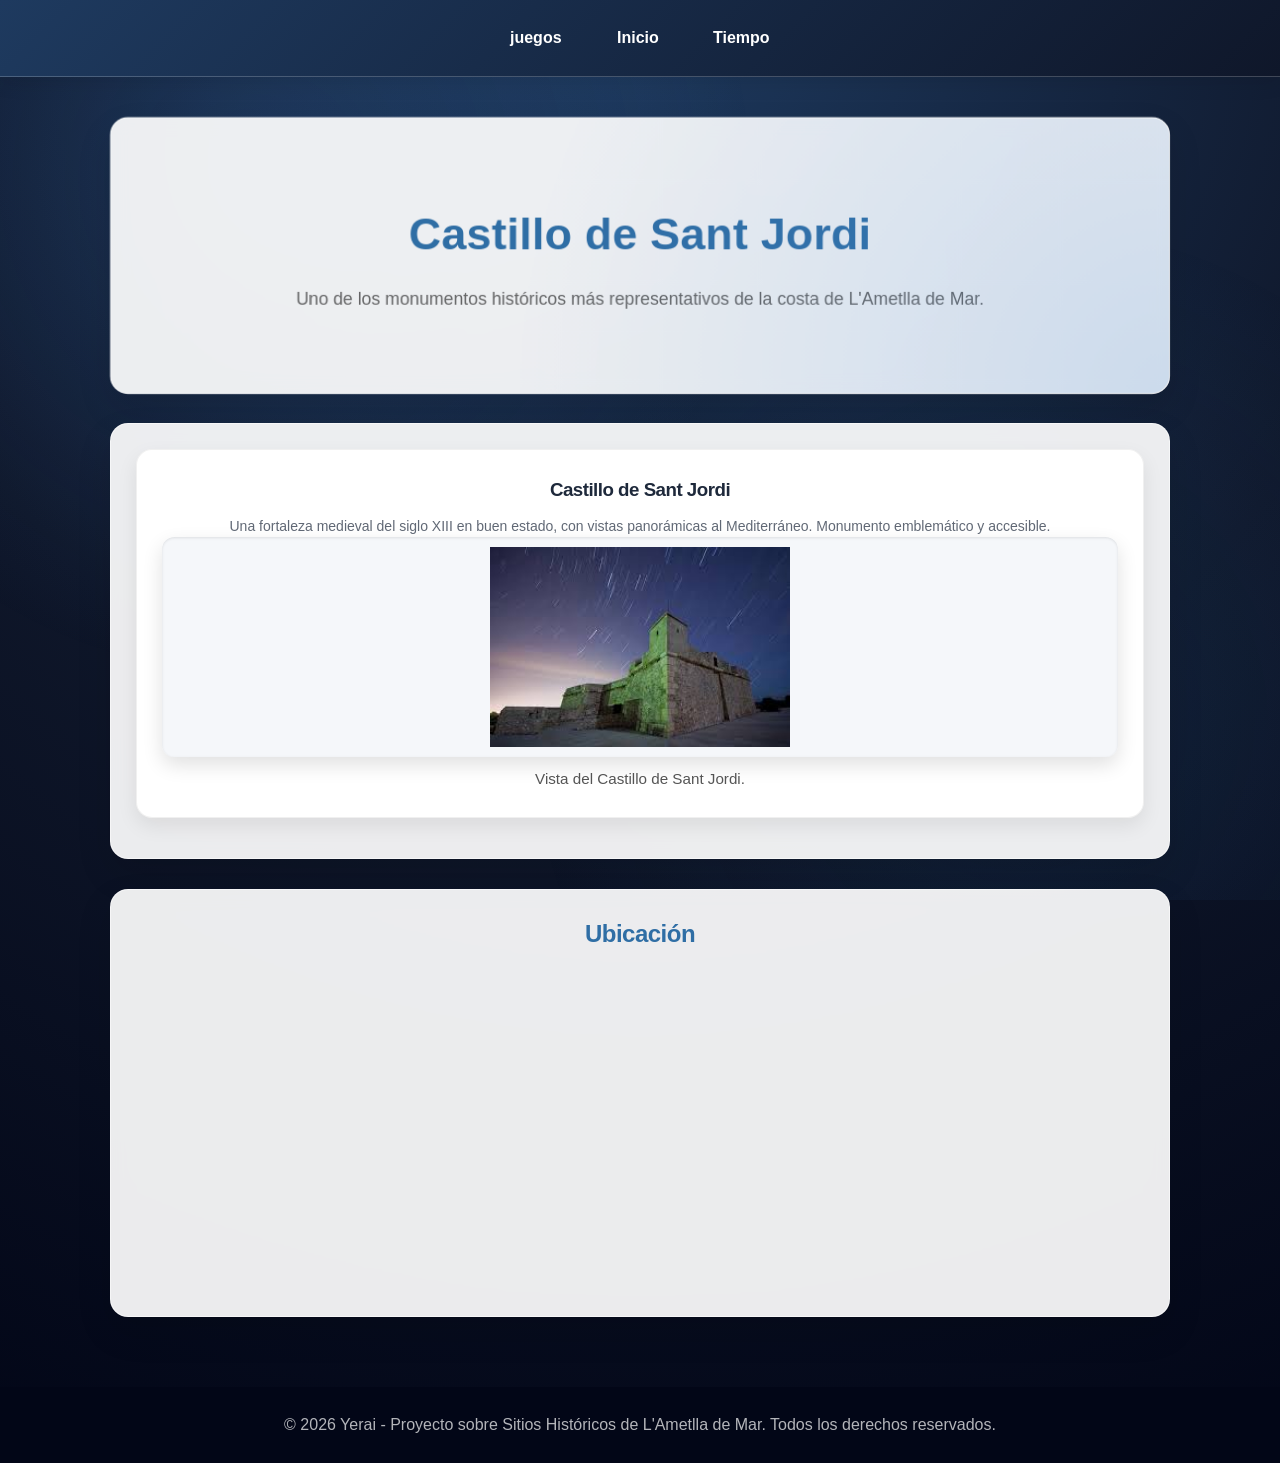
==== commit 674410ac: "Add files via upload" ====
--- a/Castillo de Sant Jordi.html
+++ b/Castillo de Sant Jordi.html
@@ -13,8 +13,9 @@
 <body>
 
     <nav class="navbar">
-        <a href="index.html">Inicio</a>
-        <a href="tiempo.html">Tiempo</a>
+     <a href="juegos.html">juegos</a>
+            <a href="index.html">Inicio</a>
+            <a href="tiempo.html" >Tiempo</a>
     </nav>
 
     <main>
@@ -40,8 +41,7 @@
 </article>
 
 <section class="site-section">
-<h2>Ubicación</h2>
-
+    <h2>Ubicación</h2>
 <iframe 
 src="https://www.google.com/maps?q=Castillo+de+Sant+Jordi+L'Ametlla+de+Mar&output=embed"
 width="100%" 
--- a/style.css
+++ b/style.css
@@ -1810,4 +1810,222 @@
 
 .intro p {
     color: rgba(226,232,240,0.85) !important;
+}
+/* Esto centra el botón en tu página y evita que se estire */
+.contenedor-boton {
+  display: flex;
+  justify-content: center;
+  width: 100%;
+  margin: 20px 0; /* Da un poco de espacio arriba y abajo */
+}
+
+/* El diseño del botón pro */
+.boton-pro {
+  display: inline-flex;
+  align-items: center;
+  justify-content: center;
+  width: fit-content;        /* ¡LA MAGIA! Evita que se estire por toda la pantalla */
+  background-color: #18181b; 
+  color: #fafafa;
+  font-family: -apple-system, BlinkMacSystemFont, "Segoe UI", Roboto, Helvetica, Arial, sans-serif;
+  font-size: 13px;
+  font-weight: 500;
+  padding: 8px 16px;
+  border: 1px solid #3f3f46;
+  border-radius: 6px;
+  cursor: pointer;
+  box-shadow: 0 1px 2px rgba(0, 0, 0, 0.1);
+  transition: all 0.15s ease-in-out;
+}
+
+.boton-pro:hover {
+  background-color: #27272a;
+  border-color: #52525b;
+}
+
+.boton-pro:active {
+  transform: scale(0.97);
+}
+
+
+
+
+/* Estilos modernos e integrados perfectamente con tu fondo oscuro */
+.soporte-fieldset {
+    border: 1px solid rgba(255, 255, 255, 0.15); /* Borde sutil y semitransparente */
+    border-radius: 12px;
+    padding: 25px;
+    background-color: rgba(255, 255, 255, 0.03); /* Fondo oscuro translúcido que toma el color de tu web */
+    backdrop-filter: blur(8px); /* Efecto cristal pro moderno */
+    font-family: 'Inter', sans-serif;
+    max-width: 600px;
+    margin: 20px auto;
+}
+
+.soporte-fieldset legend {
+    padding: 0 10px;
+    color: #ffffff; /* Texto blanco impecable */
+    font-size: 1.15em;
+    font-weight: 600;
+}
+
+/* Estilo para los textos guía superiores dentro del formulario */
+.soporte-fieldset label strong {
+    color: #e2e8f0; /* Blanco grisáceo suave para que resalte sin molestar */
+}
+
+/* Desplegable estilizado */
+.soporte-select {
+    width: 100%;
+    max-width: 100%;
+    padding: 12px;
+    margin-top: 8px;
+    margin-bottom: 15px;
+    border: 1px solid rgba(255, 255, 255, 0.2);
+    border-radius: 6px;
+    font-size: 0.95rem;
+    background-color: #0d1527; /* Fondo azul oscuro a juego con tu web */
+    color: #ffffff; /* Texto de las opciones en blanco */
+    box-sizing: border-box;
+}
+
+/* Cuadro de texto estilizado */
+.soporte-textarea {
+    width: 100%;
+    max-width: 100%;
+    padding: 12px;
+    margin-top: 8px;
+    border: 1px solid rgba(255, 255, 255, 0.2);
+    border-radius: 6px;
+    font-size: 0.95rem;
+    font-family: inherit;
+    background-color: #0d1527; /* Mismo fondo oscuro a juego */
+    color: #ffffff; /* Tu texto al escribir saldrá en blanco nítido */
+    resize: vertical;
+    box-sizing: border-box;
+}
+
+/* Cambiar el color del marcador de posición (placeholder) */
+.soporte-textarea::placeholder {
+    color: rgba(255, 255, 255, 0.4);
+}
+
+/* Botón Rojo Estilo Gmail pero con un acabado más Premium */
+.soporte-btn {
+    background-color: #e53e3e; 
+    color: white;
+    padding: 14px 24px;
+    border: none;
+    border-radius: 6px;
+    font-size: 1rem;
+    font-weight: 600;
+    cursor: pointer;
+    width: 100%; /* Ahora ocupa el ancho completo para verse simétrico */
+    margin-top: 15px;
+    transition: background-color 0.2s, transform 0.1s;
+}
+
+.soporte-btn:hover {
+    background-color: #c53030;
+}
+
+.soporte-btn:active {
+    transform: scale(0.98); /* Pequeño efecto de hundido al pulsar */
+}
+
+
+
+
+
+
+/* Centrado del bloque del formulario alineado */
+#formReporte {
+    display: block;
+    max-width: 600px;
+    margin: 30px auto;
+    width: 100%;
+    box-sizing: border-box;
+}
+
+/* Caja del formulario translúcida (estilo cristal moderno) */
+.soporte-fieldset {
+    border: 1px solid rgba(255, 255, 255, 0.15);
+    border-radius: 12px;
+    padding: 25px;
+    background-color: rgba(255, 255, 255, 0.03);
+    backdrop-filter: blur(8px);
+    font-family: 'Inter', sans-serif;
+    box-sizing: border-box;
+}
+
+.soporte-fieldset legend {
+    padding: 0 10px;
+    color: #ffffff;
+    font-size: 1.1em;
+    font-weight: 600;
+}
+
+.soporte-fieldset label strong {
+    color: #e2e8f0;
+}
+
+/* Selector desplegable integrado */
+.soporte-select {
+    width: 100%;
+    padding: 12px;
+    margin-top: 8px;
+    margin-bottom: 15px;
+    border: 1px solid rgba(255, 255, 255, 0.2);
+    border-radius: 6px;
+    font-size: 0.95rem;
+    background-color: #0d1527;
+    color: #ffffff;
+    box-sizing: border-box;
+}
+
+.soporte-select option {
+    background-color: #0d1527;
+    color: #ffffff;
+}
+
+/* Área de texto integrada */
+.soporte-textarea {
+    width: 100%;
+    padding: 12px;
+    margin-top: 8px;
+    border: 1px solid rgba(255, 255, 255, 0.2);
+    border-radius: 6px;
+    font-size: 0.95rem;
+    font-family: inherit;
+    background-color: #0d1527;
+    color: #ffffff;
+    resize: vertical;
+    box-sizing: border-box;
+}
+
+.soporte-textarea::placeholder {
+    color: rgba(255, 255, 255, 0.4);
+}
+
+/* Botón de reporte de Gmail */
+.soporte-btn {
+    background-color: #e53e3e;
+    color: white;
+    padding: 14px 24px;
+    border: none;
+    border-radius: 6px;
+    font-size: 1rem;
+    font-weight: 600;
+    cursor: pointer;
+    width: 100%;
+    margin-top: 15px;
+    transition: background-color 0.2s, transform 0.1s;
+}
+
+.soporte-btn:hover {
+    background-color: #c53030;
+}
+
+.soporte-btn:active {
+    transform: scale(0.98);
 }
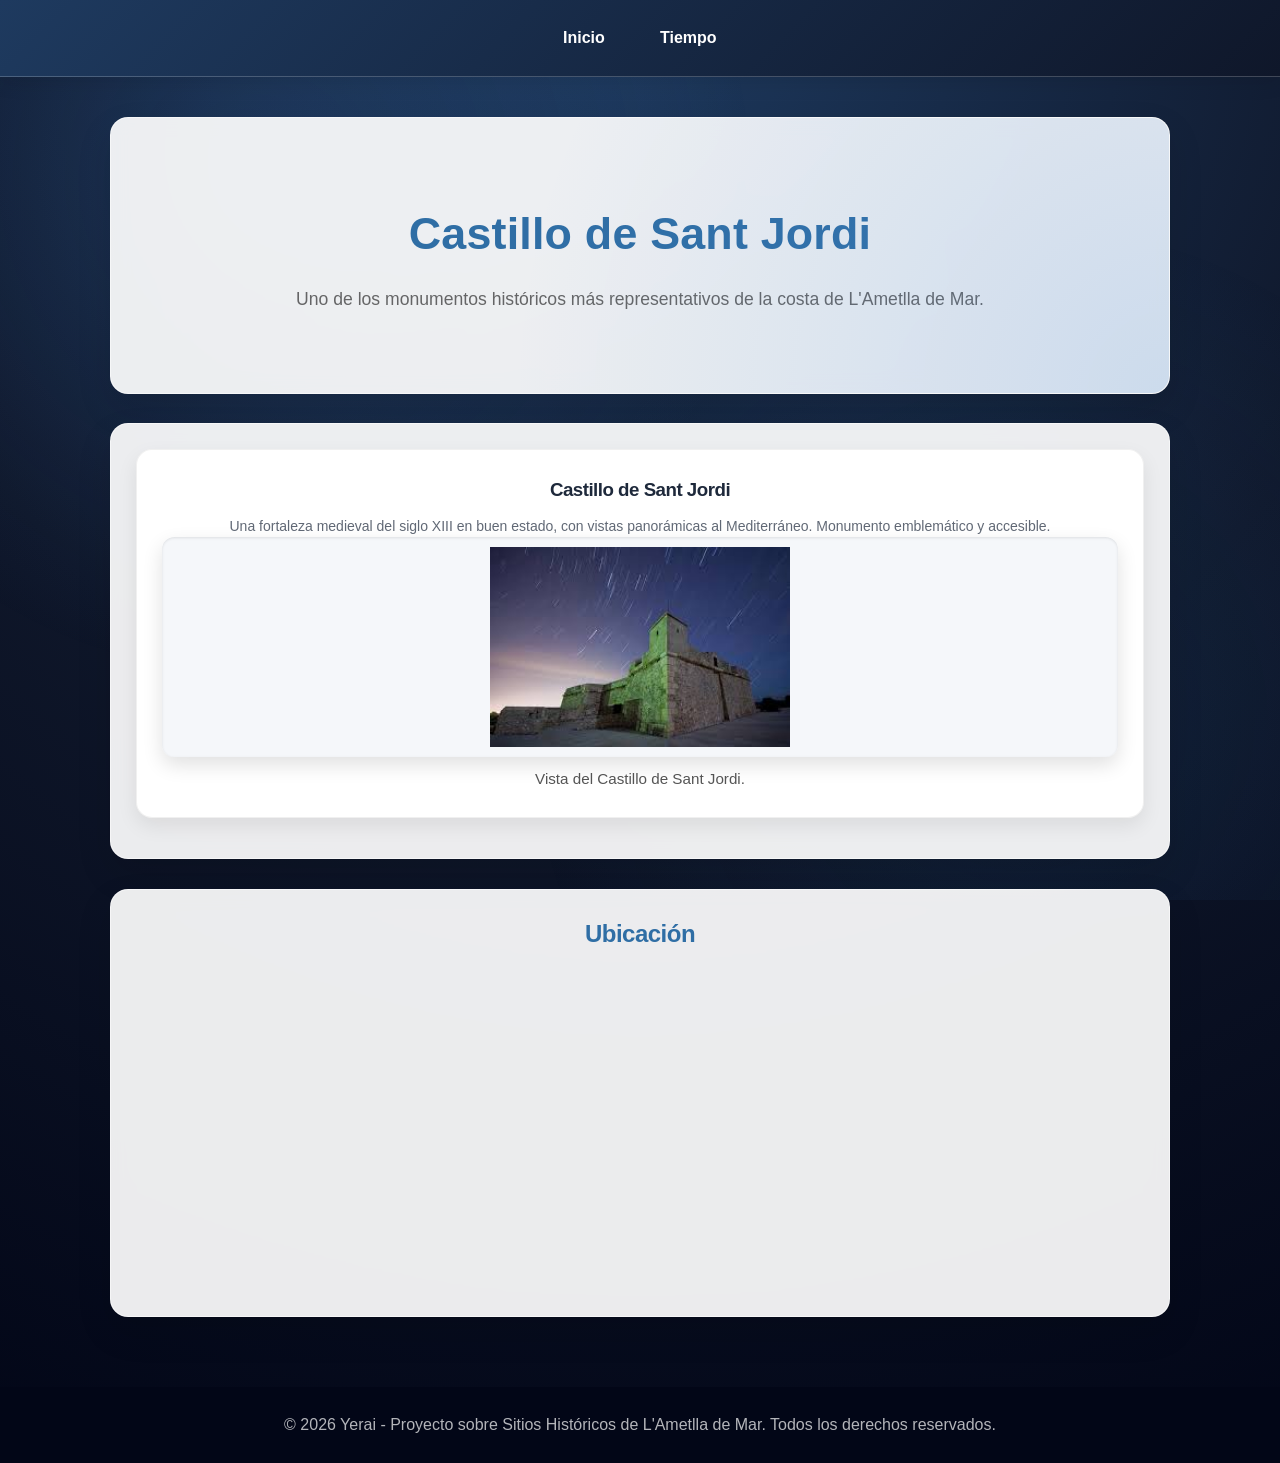
==== commit 26df5412: "Update Castillo de Sant Jordi.html" ====
--- a/Castillo de Sant Jordi.html
+++ b/Castillo de Sant Jordi.html
@@ -13,7 +13,7 @@
 <body>
 
     <nav class="navbar">
-     <a href="juegos.html">juegos</a>
+     
             <a href="index.html">Inicio</a>
             <a href="tiempo.html" >Tiempo</a>
     </nav>
--- a/style.css
+++ b/style.css
@@ -2028,4 +2028,195 @@
 
 .soporte-btn:active {
     transform: scale(0.98);
+}
+
+
+
+
+
+
+/* Centrado del bloque del formulario alineado */
+#formReporte {
+    display: block;
+    max-width: 600px;
+    margin: 30px auto;
+    width: 100%;
+    box-sizing: border-box;
+}
+
+/* Caja del formulario translúcida estilo juego moderno */
+.soporte-fieldset {
+    border: 1px solid rgba(255, 255, 255, 0.15);
+    border-radius: 12px;
+    padding: 25px;
+    background-color: rgba(255, 255, 255, 0.03);
+    backdrop-filter: blur(8px);
+    font-family: 'Inter', sans-serif;
+    box-sizing: border-box;
+}
+
+.soporte-fieldset legend {
+    padding: 0 10px;
+    color: #ffffff;
+    font-size: 1.1em;
+    font-weight: 600;
+}
+
+.soporte-fieldset label strong {
+    color: #e2e8f0;
+}
+
+/* Selector desplegable integrado */
+.soporte-select {
+    width: 100%;
+    padding: 12px;
+    margin-top: 8px;
+    margin-bottom: 15px;
+    border: 1px solid rgba(255, 255, 255, 0.2);
+    border-radius: 6px;
+    font-size: 0.95rem;
+    background-color: #0d1527;
+    color: #ffffff;
+    box-sizing: border-box;
+}
+
+.soporte-select option {
+    background-color: #0d1527;
+    color: #ffffff;
+}
+
+/* Área de texto integrada */
+.soporte-textarea {
+    width: 100%;
+    padding: 12px;
+    margin-top: 8px;
+    border: 1px solid rgba(255, 255, 255, 0.2);
+    border-radius: 6px;
+    font-size: 0.95rem;
+    font-family: inherit;
+    background-color: #0d1527;
+    color: #ffffff;
+    resize: vertical;
+    box-sizing: border-box;
+}
+
+.soporte-textarea::placeholder {
+    color: rgba(255, 255, 255, 0.4);
+}
+
+/* Botón de reporte de Gmail */
+.soporte-btn {
+    background-color: #e53e3e;
+    color: white;
+    padding: 14px 24px;
+    border: none;
+    border-radius: 6px;
+    font-size: 1rem;
+    font-weight: 600;
+    cursor: pointer;
+    width: 100%;
+    margin-top: 15px;
+    transition: background-color 0.2s, transform 0.1s;
+}
+
+.soporte-btn:hover {
+    background-color: #c53030;
+}
+
+.soporte-btn:active {
+    transform: scale(0.98);
+}
+
+
+
+
+
+
+
+/* ---- ESTILOS DEL FORMULARIO DE SOPORTE ---- */
+#formReporte {
+    display: block;
+    max-width: 600px;
+    margin: 30px auto;
+    width: 100%;
+    box-sizing: border-box;
+}
+
+.soporte-fieldset {
+    border: 1px solid rgba(255, 255, 255, 0.15);
+    border-radius: 12px;
+    padding: 25px;
+    background-color: rgba(255, 255, 255, 0.03);
+    backdrop-filter: blur(8px);
+    font-family: 'Inter', sans-serif;
+    box-sizing: border-box;
+}
+
+.soporte-fieldset legend {
+    padding: 0 10px;
+    color: #ffffff;
+    font-size: 1.1em;
+    font-weight: 600;
+}
+
+.soporte-fieldset label strong {
+    color: #e2e8f0;
+}
+
+.soporte-select {
+    width: 100%;
+    padding: 12px;
+    margin-top: 8px;
+    margin-bottom: 15px;
+    border: 1px solid rgba(255, 255, 255, 0.2);
+    border-radius: 6px;
+    font-size: 0.95rem;
+    background-color: #0d1527;
+    color: #ffffff;
+    box-sizing: border-box;
+}
+
+.soporte-select option {
+    background-color: #0d1527;
+    color: #ffffff;
+}
+
+.soporte-textarea {
+    width: 100%;
+    padding: 12px;
+    margin-top: 8px;
+    border: 1px solid rgba(255, 255, 255, 0.2);
+    border-radius: 6px;
+    font-size: 0.95rem;
+    font-family: inherit;
+    background-color: #0d1527;
+    color: #ffffff;
+    resize: vertical;
+    box-sizing: border-box;
+}
+
+.soporte-textarea::placeholder {
+    color: rgba(255, 255, 255, 0.4);
+}
+
+.soporte-btn {
+    background-color: #e53e3e;
+    color: white;
+    padding: 14px 24px;
+    border: none;
+    border-radius: 6px;
+    font-size: 1rem;
+    font-weight: 600;
+    cursor: pointer;
+    width: 100%;
+    margin-top: 15px;
+    transition: background-color 0.2s, transform 0.1s;
+}
+
+.soporte-btn:hover {
+    background-color: #c53030;
+}
+
+.soporte-btn:active {
+    transform: scale(0.98);
 }
